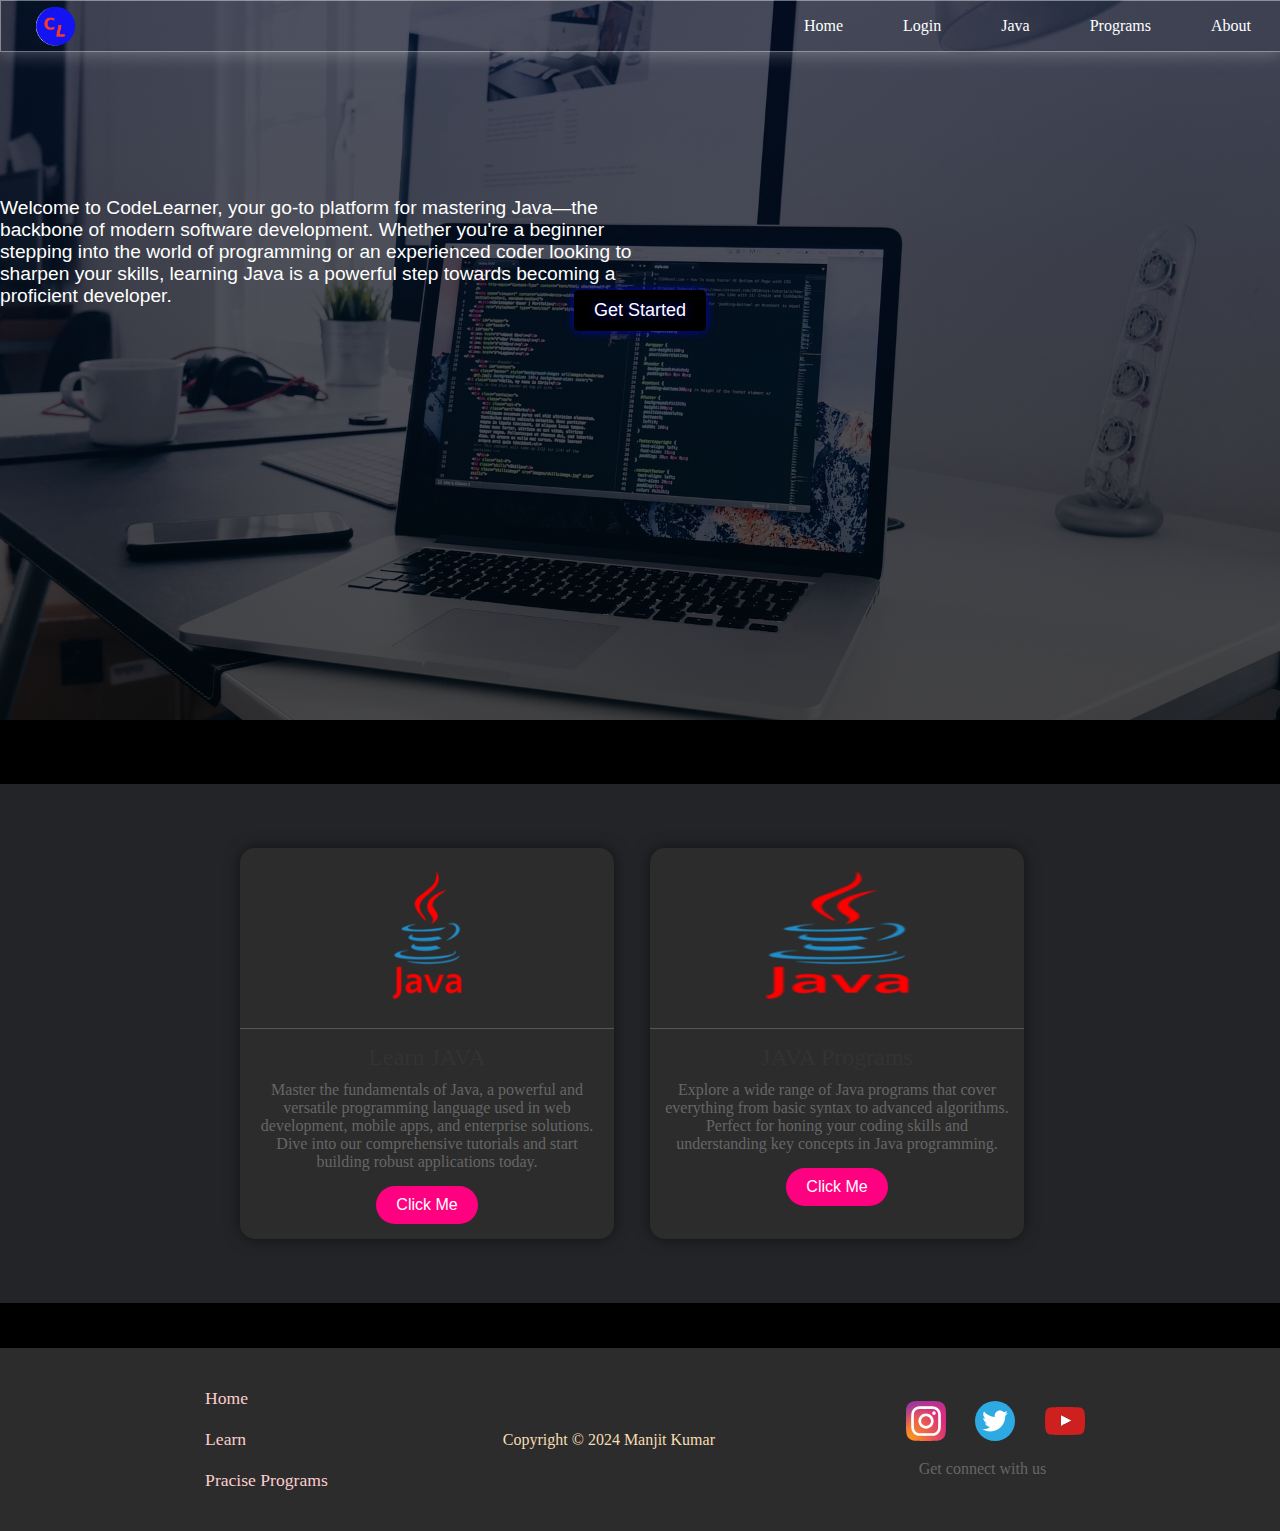
==== index.html @ a2fbdc66 "update" ====
<!DOCTYPE html>
<html lang="en">
<head>
    <meta charset="UTF-8">
    <meta name="viewport" content="width=device-width, initial-scale=1.0">
    <title>MK-WEB-HOME</title>
    <link rel="stylesheet" href="css/nav.css">
    <link rel="stylesheet" href="css/style.css">
    <link rel="stylesheet" href="css/util.css">
</head>
<body>
    <header>
        <nav>
            <ul class="sidebar">
              <li onclick=hideSidebar()><a href="#"><svg xmlns="http://www.w3.org/2000/svg" height="26" viewBox="0 96 960 960" width="26"><path d="m249 849-42-42 231-231-231-231 42-42 231 231 231-231 42 42-231 231 231 231-42 42-231-231-231 231Z"/></svg></a></li>
              <li><a href="/">Home</a></li>
              <li><a href="#">Login</a></li>
              <li><a href="java.html">Java</a></li>
              <li><a href="#">Programs</a></li>
              <li><a href="#">About</a></li>
              
            </ul>
            <ul>
              <li><a href="#"><img src="img/mylogo.png" width="50px" alt="">
              </a></a></li>
              <li class="hideOnMobile"><a href="/">Home</a></li>
              <li class="hideOnMobile"><a href="#">Login</a></li>
              <li class="hideOnMobile"><a href="java.html">Java</a></li>
              <li class="hideOnMobile"><a href="#">Programs</a></li>
              <li class="hideOnMobile"><a href="#">About</a></li>
              <li class="menu-button" onclick=showSidebar()><a href="#"><svg xmlns="http://www.w3.org/2000/svg" height="26" viewBox="0 96 960 960" width="26"><path d="M120 816v-60h720v60H120Zm0-210v-60h720v60H120Zm0-210v-60h720v60H120Z"/></svg></a></li>
            </ul>
          </nav>
                
    <!--/header-->
  
    <div class="bg">
        <div class="overlay">
            <p>Welcome to CodeLearner, 
            your go-to platform for mastering Java—the backbone of modern software development. 
            Whether you're a beginner stepping into the world of programming or an experienced coder looking to sharpen your skills, learning 
            Java is a powerful step towards becoming a proficient developer.</p>
        <button class="neon-button1"><a href="#java">Get Started</a></button>
    </div></div>
    </header>
    <div class="main">
    <div class="card-container">
        <div class="card">
            <div class="card-image" id="java">
                <a href="java.html"><img src="img/java.webp" alt="Card Image 1">
                </a></div>
            <div class="card-content">
                <h3>Learn JAVA</h3>
                <p>Master the fundamentals of Java, a powerful and versatile programming language used in web development, mobile apps, and enterprise solutions. Dive into our comprehensive tutorials and start building robust applications today.</p>
<button class="nano-button"><a href="java.html">Click Me</a></button>
            </div>
        </div>
        <div class="card">
            <div class="card-image" id="java2">
                <img src="img/java.webp" alt="Card Image 2">
            </div>
            <div class="card-content">
                <h3>JAVA Programs</h3>
                <p>Explore a wide range of Java programs that cover everything from basic syntax to advanced algorithms. Perfect for honing your coding skills and understanding key concepts in Java programming.</p>

<button class="nano-button">Click Me</button>
            </div>
        </div>
    </div>
</div>
    
        <!--div class="footer">
            <p>Copyright &copy; CodeLearner.com </p>
            <a href="https://www.vecteezy.com/free-vector/typewriter">Vector Credits: Vecteezy</a>
        </div-->
         <footer>
        <section>
            <ul>
                <li><a href="#">Home</a></li>
                <li><a href="learnjava.html">Learn</a></li>
                <li><a href="programs.html">Pracise Programs</a></li>
            </ul>
        </section>
        <section>
            Copyright &copy; 2024 Manjit Kumar
        </section>
        <section>
            <svg width="40px" height="40px" viewBox="0 0 3364.7 3364.7" xmlns="http://www.w3.org/2000/svg">
                <defs>
                    <radialGradient id="0" cx="217.76" cy="3290.99" r="4271.92" gradientUnits="userSpaceOnUse">
                        <stop offset=".09" stop-color="#fa8f21" />
                        <stop offset=".78" stop-color="#d82d7e" />
                    </radialGradient>
                    <radialGradient id="1" cx="2330.61" cy="3182.95" r="3759.33" gradientUnits="userSpaceOnUse">
                        <stop offset=".64" stop-color="#8c3aaa" stop-opacity="0" />
                        <stop offset="1" stop-color="#8c3aaa" />
                    </radialGradient>
                </defs>
                <path
                d="M853.2,3352.8c-200.1-9.1-308.8-42.4-381.1-70.6-95.8-37.3-164.1-81.7-236-153.5S119.7,2988.6,82.6,2892.8c-28.2-72.3-61.5-181-70.6-381.1C2,2295.4,0,2230.5,0,1682.5s2.2-612.8,11.9-829.3C21,653.1,54.5,544.6,82.5,472.1,119.8,376.3,164.3,308,236,236c71.8-71.8,140.1-116.4,236-153.5C544.3,54.3,653,21,853.1,11.9,1069.5,2,1134.5,0,1682.3,0c548,0,612.8,2.2,829.3,11.9,200.1,9.1,308.6,42.6,381.1,70.6,95.8,37.1,164.1,81.7,236,153.5s116.2,140.2,153.5,236c28.2,72.3,61.5,181,70.6,381.1,9.9,216.5,11.9,281.3,11.9,829.3,0,547.8-2,612.8-11.9,829.3-9.1,200.1-42.6,308.8-70.6,381.1-37.3,95.8-81.7,164.1-153.5,235.9s-140.2,116.2-236,153.5c-72.3,28.2-181,61.5-381.1,70.6-216.3,9.9-281.3,11.9-829.3,11.9-547.8,0-612.8-1.9-829.1-11.9"
                fill="url(#0)" />
                <path
                d="M853.2,3352.8c-200.1-9.1-308.8-42.4-381.1-70.6-95.8-37.3-164.1-81.7-236-153.5S119.7,2988.6,82.6,2892.8c-28.2-72.3-61.5-181-70.6-381.1C2,2295.4,0,2230.5,0,1682.5s2.2-612.8,11.9-829.3C21,653.1,54.5,544.6,82.5,472.1,119.8,376.3,164.3,308,236,236c71.8-71.8,140.1-116.4,236-153.5C544.3,54.3,653,21,853.1,11.9,1069.5,2,1134.5,0,1682.3,0c548,0,612.8,2.2,829.3,11.9,200.1,9.1,308.6,42.6,381.1,70.6,95.8,37.1,164.1,81.7,236,153.5s116.2,140.2,153.5,236c28.2,72.3,61.5,181,70.6,381.1,9.9,216.5,11.9,281.3,11.9,829.3,0,547.8-2,612.8-11.9,829.3-9.1,200.1-42.6,308.8-70.6,381.1-37.3,95.8-81.7,164.1-153.5,235.9s-140.2,116.2-236,153.5c-72.3,28.2-181,61.5-381.1,70.6-216.3,9.9-281.3,11.9-829.3,11.9-547.8,0-612.8-1.9-829.1-11.9"
                fill="url(#1)" />
                <path
                d="M1269.25,1689.52c0-230.11,186.49-416.7,416.6-416.7s416.7,186.59,416.7,416.7-186.59,416.7-416.7,416.7-416.6-186.59-416.6-416.7m-225.26,0c0,354.5,287.36,641.86,641.86,641.86s641.86-287.36,641.86-641.86-287.36-641.86-641.86-641.86S1044,1335,1044,1689.52m1159.13-667.31a150,150,0,1,0,150.06-149.94h-0.06a150.07,150.07,0,0,0-150,149.94M1180.85,2707c-121.87-5.55-188.11-25.85-232.13-43-58.36-22.72-100-49.78-143.78-93.5s-70.88-85.32-93.5-143.68c-17.16-44-37.46-110.26-43-232.13-6.06-131.76-7.27-171.34-7.27-505.15s1.31-373.28,7.27-505.15c5.55-121.87,26-188,43-232.13,22.72-58.36,49.78-100,93.5-143.78s85.32-70.88,143.78-93.5c44-17.16,110.26-37.46,232.13-43,131.76-6.06,171.34-7.27,505-7.27S2059.13,666,2191,672c121.87,5.55,188,26,232.13,43,58.36,22.62,100,49.78,143.78,93.5s70.78,85.42,93.5,143.78c17.16,44,37.46,110.26,43,232.13,6.06,131.87,7.27,171.34,7.27,505.15s-1.21,373.28-7.27,505.15c-5.55,121.87-25.95,188.11-43,232.13-22.72,58.36-49.78,100-93.5,143.68s-85.42,70.78-143.78,93.5c-44,17.16-110.26,37.46-232.13,43-131.76,6.06-171.34,7.27-505.15,7.27s-373.28-1.21-505-7.27M1170.5,447.09c-133.07,6.06-224,27.16-303.41,58.06-82.19,31.91-151.86,74.72-221.43,144.18S533.39,788.47,501.48,870.76c-30.9,79.46-52,170.34-58.06,303.41-6.16,133.28-7.57,175.89-7.57,515.35s1.41,382.07,7.57,515.35c6.06,133.08,27.16,223.95,58.06,303.41,31.91,82.19,74.62,152,144.18,221.43s139.14,112.18,221.43,144.18c79.56,30.9,170.34,52,303.41,58.06,133.35,6.06,175.89,7.57,515.35,7.57s382.07-1.41,515.35-7.57c133.08-6.06,223.95-27.16,303.41-58.06,82.19-32,151.86-74.72,221.43-144.18s112.18-139.24,144.18-221.43c30.9-79.46,52.1-170.34,58.06-303.41,6.06-133.38,7.47-175.89,7.47-515.35s-1.41-382.07-7.47-515.35c-6.06-133.08-27.16-224-58.06-303.41-32-82.19-74.72-151.86-144.18-221.43S2586.8,537.06,2504.71,505.15c-79.56-30.9-170.44-52.1-303.41-58.06C2068,441,2025.41,439.52,1686,439.52s-382.1,1.41-515.45,7.57"
                fill="#ffffff" />
            </svg>
            <svg width="40px" height="40px" viewBox="126.444 2.281 589 589" xmlns="http://www.w3.org/2000/svg">
                <circle cx="420.944" cy="296.781" r="294.5" fill="#2daae1" />
                <path
                    d="M609.773 179.634c-13.891 6.164-28.811 10.331-44.498 12.204 16.01-9.587 28.275-24.779 34.066-42.86a154.78 154.78 0 0 1-49.209 18.801c-14.125-15.056-34.267-24.456-56.551-24.456-42.773 0-77.462 34.675-77.462 77.473 0 6.064.683 11.98 1.996 17.66-64.389-3.236-121.474-34.079-159.684-80.945-6.672 11.446-10.491 24.754-10.491 38.953 0 26.875 13.679 50.587 34.464 64.477a77.122 77.122 0 0 1-35.097-9.686v.979c0 37.54 26.701 68.842 62.145 75.961-6.511 1.784-13.344 2.716-20.413 2.716-4.998 0-9.847-.473-14.584-1.364 9.859 30.769 38.471 53.166 72.363 53.799-26.515 20.785-59.925 33.175-96.212 33.175-6.25 0-12.427-.373-18.491-1.104 34.291 21.988 75.006 34.824 118.759 34.824 142.496 0 220.428-118.052 220.428-220.428 0-3.361-.074-6.697-.236-10.021a157.855 157.855 0 0 0 38.707-40.158z"
                    fill="#ffffff" />
            </svg>
            <svg width="40px" height="40px" viewBox="5.368 5.414 53.9 53.9" xmlns="http://www.w3.org/2000/svg">
                <path fill="#FFF"
                d="M41.272 31.81c-4.942-2.641-9.674-5.069-14.511-7.604v15.165c5.09-2.767 10.455-5.301 14.532-7.561h-.021z" />
                <path fill="#E8E0E0"
                d="M41.272 31.81c-4.942-2.641-14.511-7.604-14.511-7.604l12.758 8.575c.001 0-2.324 1.289 1.753-.971z" />
                <path fill="#CD201F"
                d="M27.691 51.242c-10.265-.189-13.771-.359-15.926-.803-1.458-.295-2.725-.95-3.654-1.9-.718-.719-1.289-1.816-1.732-3.338-.38-1.268-.528-2.323-.739-4.9-.323-5.816-.4-10.571 0-15.884.33-2.934.49-6.417 2.682-8.449 1.035-.951 2.239-1.563 3.591-1.816 2.112-.401 11.11-.718 20.425-.718 9.294 0 18.312.317 20.426.718 1.689.317 3.273 1.267 4.203 2.492 2 3.146 2.035 7.058 2.238 10.118.084 1.458.084 9.737 0 11.195-.316 4.836-.57 6.547-1.288 8.321-.444 1.12-.823 1.711-1.479 2.366a7.085 7.085 0 0 1-3.76 1.922c-8.883.668-16.426.813-24.987.676zM41.294 31.81c-4.942-2.641-9.674-5.09-14.511-7.625v15.166c5.09-2.767 10.456-5.302 14.532-7.562l-.021.021z" />
            </svg>
            <p style="text-align: center;">Get connect with us</p>
        </section>
    </footer>                     

</body>
<script src="main.js"></script>
</html>
---- css/nav.css ----
*{
    margin: 0;
    padding: 0;
  }
  
  .bg{
    height: 50vh;
   /* background: url('../laptop.jpg');
    background-size: cover;
    background-repeat: no-repeat;
     background-position: center; 
     */
    font-family: 'Segoe UI', Tahoma, Geneva, Verdana, sans-serif;
   
  }
 .bg .overlay 
{
  justify-content: center;
  align-items: center;
  text-align: center;
  position: relative;
  height: 100%;
  top: 0%;
  color: blue;
  font-size: 2.0em;
/*  background-color: rgba(0, 0, 0, 0.5); */
    z-index: 1;
}
.bg .overlay p
{
  justify-content: center;
  align-items: center;
  text-align: left;
  position: relative;
 color: white;
  font-size: 0.6em;
  width: 50%;
  height: 50%;
  top:30%;
  margin-left: 0%;
}


header {
    height: 80vh;
    width:100vw;
    background-image: linear-gradient(rgba(4, 9, 30, 0.7), rgba(0, 0, 0, 0.7)), url('../laptop.jpg');
    background-size: cover;
    background-position: center;
    z-index: -1;
 
    
}
/*
nav {
    position: sticky;
    top: 0;
    left: 0;
    right: 0;
    height: 10vh;
 /*  backdrop-filter: blur(10px);
    box-shadow: 0px 0px 20px rgba(227, 228, 237, 0.37); 
    /*border: 1px solid #ffffff6a;
    display: flex;
    align-items: center;
    justify-content: space-between;
    padding: 0px 30px;
    z-index: 5;
}
*/
 nav{
  position: sticky;
    box-shadow: 3px 3px 5px rgba(0, 0, 0, 0.5);
    width: 100vw;
    z-index: 3;
    /*background:white;*/
    box-shadow: 0px 0px 20px rgba(227, 228, 237, 0.37); 
    border: 1px solid #ffffff6a;
  }
  
  nav ul{
    width: 100%;
    list-style: none;
    display: flex;
    justify-content: flex-end;
    align-items: center;
  }
  nav li{
    height: 50px;
  }
  nav a{
    height: 100%;
    padding: 0 30px;
    text-decoration: none;
    display: flex;
    align-items: center;
    color: white;
    font-weight: 500;
  }
  nav a:hover{
    background-color: #f0f0f0;
  }
  nav li:first-child{
    margin-right: auto;
  }
  .sidebar{
    position: fixed;
    top: 0; 
    right: 0;
    height: 50vh;
    width: 250px;
    background-color: rgba(255, 255, 255, 0.15);
    backdrop-filter: blur(12px);
    box-shadow: -10px 0 10px rgba(0, 0, 0, 0.1);
    list-style: none;
    display: none;
    flex-direction: column;
    align-items: flex-start;
    justify-content: flex-start;
    
    z-index: 2;
  }
  .sidebar li{
    width: 100%;
    text-align: right;                                  
  }
  .sidebar a{
    width: 100%;
  }
  .menu-button{
    display: none;
  }
  @media(max-width: 800px){
    .hideOnMobile{
      display: none;
    }
    .menu-button{
      display: block;
    }
    .bg .overlay p
    {
      top: 5%;
      width: 70%;
      margin-left: 10%;
      font-size: 0.4em;
    }
  }
  @media(max-width: 400px){
    .sidebar{
      width: 50%;
    }
  }
---- css/style.css ----
* {
    margin: 0;
    padding: 0; 
  }
  body
  {
    background:black;
  }
  
/*  .footer {
    height: 50px;
    width: auto;
    background-color: var(--main-bg-color);
    display: flex;
    align-items: center;
    justify-content: center;
    color: white;
    flex-direction: column;
  }
  
  .footer a {
    color: white;
  }
*/
.neon-button1 {
  background-color: #000; /* Dark blue background color */
      color: #fff; /* White text color */
      padding: 10px 20px; 
      border: none;
      position: relative;
      top: 0%;
      border-radius: 5px;
      font-size: 18px;
      cursor: pointer;
      box-shadow: 0 0 10px rgba(0, 0, 255, 0.7);
      text-shadow: 0 0 10px rgba(0, 0, 255, 0.7);
      transition: background-color 0.3s ease, box-shadow 0.3s ease, text-shadow 0.3s ease;
      text-decoration: none; /* Remove underlines for anchor link */
   
}
a
{
  color: #fff;
}
.neon-button1:hover {
  background-color: #0000ff;
  box-shadow: 0 0 20px rgba(0, 0, 255, 0.9);
  text-shadow: 0 0 20px rgba(0, 0, 255, 0.9);
}


/* Container for both cards */
.card-container {
  display: flex;
 /* flex-wrap: wrap;*/
  justify-content: center;
  gap:20px; /* Space between the cards */
  width: 100%;
  height: auto;
  margin-top: 5%;
  margin-bottom: 5%;
  max-width: 800px; /* Maximum width for the container */
  
}

.card {
  position: relative;
  width: 50%; /* Adjusted width for two cards side by side */
  
  max-width: 100vw;
  background-color: #2c2c2c;
  border-radius: 15px;
  overflow: hidden;
  box-shadow: 0 0 15px rgba(0, 0, 0, 0.5);
  transition: transform 0.4s ease-in-out;
  margin-right: 2%;
  
}

.card:hover {
  transform: scale(1.05);
}

.card::before {
  content: '';
  position: absolute;
  top: -3px;
  left: -3px;
  right: -3px;
  bottom: -3px;
  z-index: -1;
  background: linear-gradient(45deg, #ff0080, #00ffea, #ff0080, #00ffea);
  background-size: 400% 400%;
  border-radius: 15px;
  filter: blur(5px);
  opacity: 0;
  transition: opacity 0.6s ease-in-out;
  box-shadow: 0 0 20px rgba(255, 0, 128, 0.8);
}

.card:hover::before {
  opacity: 1;
  animation: glowing 8s linear infinite;
}

@keyframes glowing {
  0% {
      background-position: 0% 50%;
  }
  50% {
      background-position: 100% 50%;
  }
  100% {
      background-position: 0% 50%;
  }
}

.card-image {
  background: none;
  padding: 0;
  display: flex;
  justify-content: center;
  align-items: center;
  border-bottom: 1px solid rgba(255, 255, 255, 0.2);
}

.card-image img {
  width: 100%;
  height: 20vh;
  display: block;
  max-width: 100%;
}

.card-content {
  padding: 15px;
  color: #ffffff;
  text-align: center;
}

.card-content h3 {
  margin: 0;
  margin-bottom: 10px;
  font-size: 1.5em;
}

.card-content p {
  margin: 0;
  margin-bottom: 15px;
  font-size: 1em;
}
.card-content p:hover
{
  color:white;
}
.nano-button {
  background-color: #ff0080;
  color: #ffffff;
  padding: 10px 20px;
  border: none;
  border-radius: 25px;
  font-size: 16px;
  cursor: pointer;
  position: relative;
  overflow: hidden;
  transition: background-color 0.4s;
}

.nano-button:before {
  content: '';
  position: absolute;
  top: 50%;
  left: 50%;
  width: 300%;
  height: 300%;
  background: rgba(255, 255, 255, 0.2);
  transition: all 0.75s cubic-bezier(0.23, 1, 0.32, 1);
  border-radius: 50%;
  opacity: 0;
  pointer-events: none;
  transform: translate(-50%, -50%) scale(0.1);
}

.nano-button:active:before {
  opacity: 1;
  transform: translate(-50%, -50%) scale(1);
}

.nano-button:hover {
  background-color: #ff4da6;
}

/* Responsive design */
@media (max-width: 800px) {
  .card-container {
      flex-direction: column; /* Stack the cards vertically on smaller screens */
      align-items: center;
      margin-top: 10%;
      margin-bottom: 10%;
  }
  .card {
      width: 50%; /* Make cards take full width on smaller screens */
      max-width: 90%;
      margin-bottom: 10%;
  }

  .card-content h3 {
      font-size: 1.3em;
  }
  .card-image img {
  height: 40vh;
}
.neon-button1
{
  top: 30%;
}
.main
{
  
  border: 2px solid red;
}
.bg
{
  height: 50vh;
}

  .card-content p {
      font-size: 0.9em;
  }

  .nano-button {
      padding: 8px 16px;
      font-size: 14px;
  }
  footer {
        flex-direction: column;
    }

    footer section {
        margin-top: 40px;
    }

}

@media (max-width: 480px) {
  .card {
      width: 80%;
  }

  .card-content h3 {
      font-size: 1.2em;
  }

  .card-content p {
      font-size: 0.85em;
  }

  .nano-button {
      padding: 6px 12px;
      font-size: 13px;
  }
}
.selector
{
  justify-content: center;
  align-items: center;
  /* text-align: center ; */
  border: 1px solid black;
  
 display: flex; 
}
.container {
  background-color: white;
  border-radius: 10px;
  box-shadow: 0 0 15px rgba(0, 0, 0, 0.1);
  width: 80vw;
  margin-top: 5%;
}

h1 {
  text-align: center;
  font-weight: 500;
  color: #1e88e5;
  margin-bottom: 30px;
}

label {
  display: block;
  font-weight: 500;
  margin-bottom: 10px;
  color: #555;
}

select {
  width: 100%;
  padding: 10px;
  border: 1px solid #ddd;
  border-radius: 5px;
  font-size: 16px;
  margin-bottom: 20px;
  transition: border-color 0.3s;
  background-color: #f9f9f9;
  margin-top:5%;
}

select:focus {
  border-color: #1e88e5;
  outline: none;
}

h3 {
  color: #333;
  margin-top: 30px;
  font-weight: 500;
}

p {
  font-size: 16px;
  margin-top: 10px;
  color: #666;
}
.Answer
{
  /* background-color: red; */
  display: flex;
  justify-content: space-around;
}
pre {
  background-color: #282c34;
  color: #61dafb;
  padding: 15px;
  width: 30vw;
  height: auto;
  border-radius: 5px;
  font-size: 14px;
  overflow-x: auto;
  line-height: 1.5;
  margin-top: 15px;
  margin-bottom: 5%;
}

/* Responsive Styles */
@media (max-width: 800px) {
  body {
      padding: 10px;
      height: auto;
  }

  .container {
      padding: 20px;
  }

  h1 {
      font-size: 24px;
  }

  select {
      font-size: 14px;
      padding: 8px;
  }

  h3 {
      font-size: 18px;
  }

  p {
      font-size: 14px;
  }

  pre {
      font-size: 12px;
  }
}

@media (max-width: 480px) {
  h1 {
      font-size: 20px;
  }

  select {
      font-size: 12px;
      padding: 6px;
  }

  h3 {
      font-size: 16px;
  }

  p {
      font-size: 12px;
  }
.Answer
{
  flex-direction: column;
}
  pre {
      font-size: 0.5em;
      width: 70vw;
  }
}

footer {
    display: flex;
    align-items: center;
    justify-content: space-evenly;
    margin-top: 5vh;
    background-color: #2c2c2c;
    color: wheat;
    padding: 30px;
}

footer ul li {
    list-style-type: none;
    padding: 10px;
}

footer p {
    margin-top: 15px;
}

footer ul li a {
    color: rgb(251, 206, 206);
    transition: 0.3s color;
    font-size: 1.1rem;
}

footer svg {
    margin-left: 2vw;
    transition: 0.5s all;
}

footer svg:hover {
    transform: scale(1.1);
    filter: brightness(1.5);
}

footer ul li a:hover {
    color: rgb(255, 255, 255);
}
---- css/util.css ----
@import url("https://fonts.googleapis.com/css2?family=Roboto&display=swap");
@import url("https://fonts.googleapis.com/css2?family=Baloo+Bhaina+2:wght@500&display=swap");
:root { 
  --main-bg-color: #22e722;
  --font1: "Baloo Bhaina 2", cursive;
  --font2: "Roboto", sans-serif;
}
*{
  margin: 0;
  padding: 0;
  /*list-style: none;*/
  text-decoration: none;
}

.center{
  text-align: center
}

.font1 {
  font-family: var(--font1);
}
.font2 {
  font-family: var(--font2);
}

.max-width-1 {
  max-width: 80vw;
  max-height: 100vh;
  
}

.max-width-2 {
  max-width: 100vw;
  max-height: 100vh;
  
 
}

.m-auto {
  margin-left: 10%;
}

.mx-1{
  margin-left: 23px;
  margin-right: 23px;
}

.my-2{
  margin-top: 0px;
  margin-bottom: 32px;
}


.main{
  display: flex;
  justify-content: center;
  align-items: center;
  background-color: #232427;
  height: auto;
  margin-top: 5%;
  
}
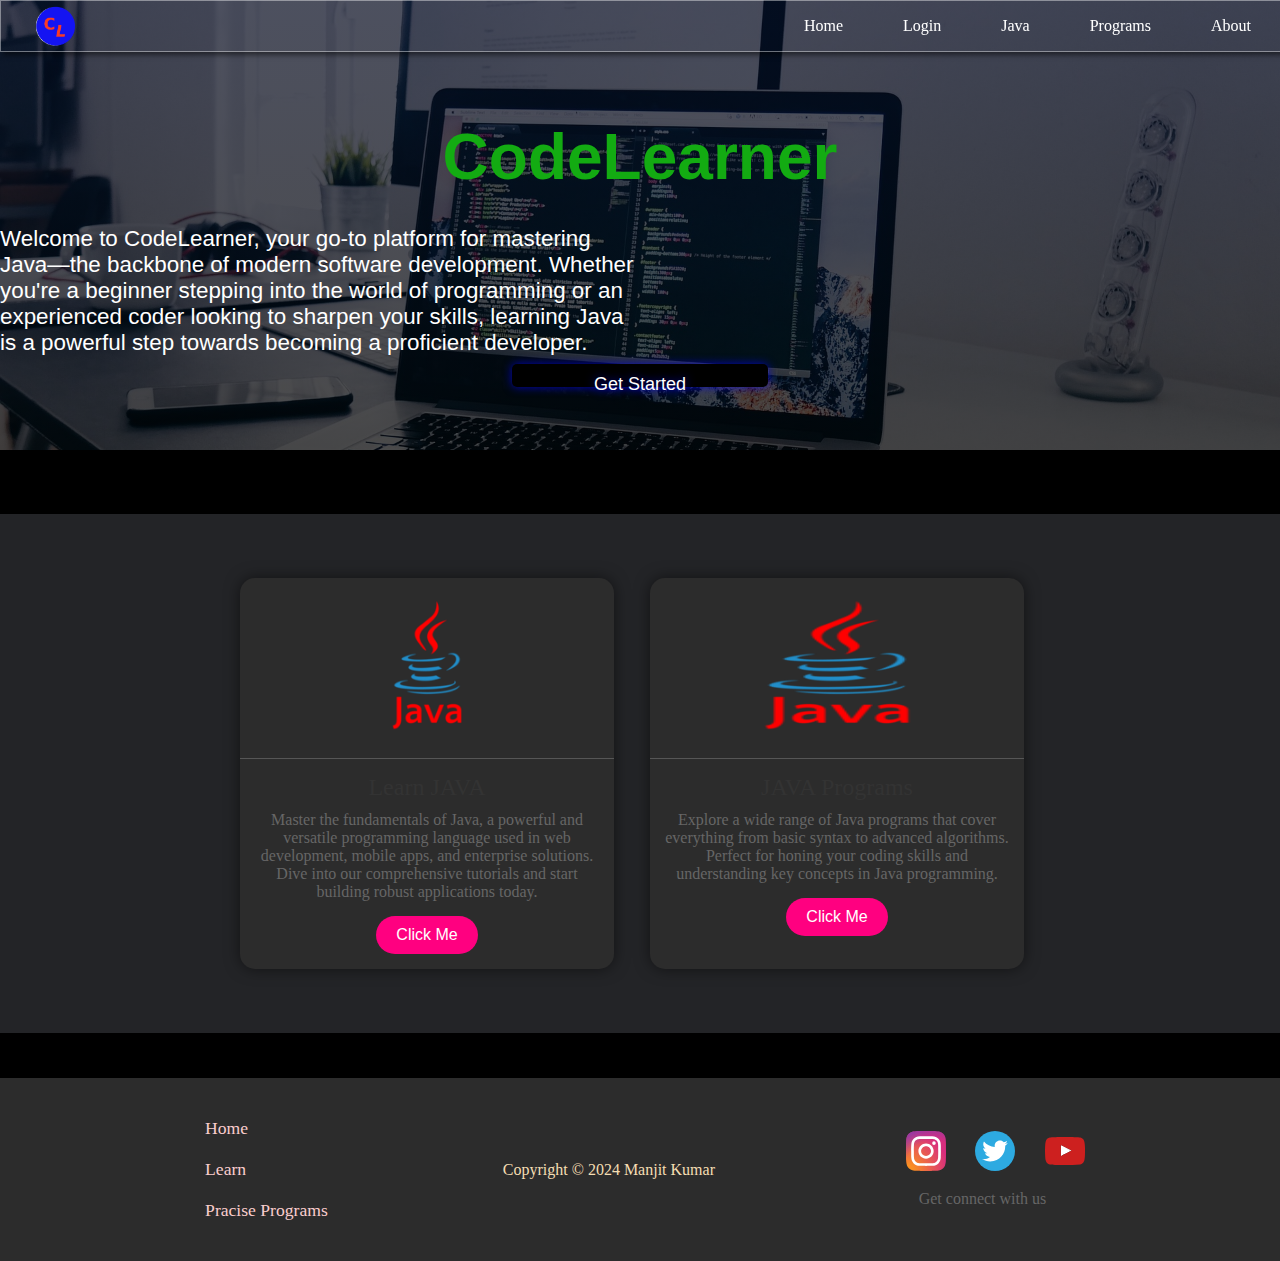
==== commit adbd1262: "update title" ====
--- a/index.html
+++ b/index.html
@@ -36,7 +36,8 @@
   
     <div class="bg">
         <div class="overlay">
-            <p>Welcome to CodeLearner, 
+          <h1 class="head">CodeLearner</h1>
+            <p class="p1">Welcome to CodeLearner, 
             your go-to platform for mastering Java—the backbone of modern software development. 
             Whether you're a beginner stepping into the world of programming or an experienced coder looking to sharpen your skills, learning 
             Java is a powerful step towards becoming a proficient developer.</p>
--- a/css/nav.css
+++ b/css/nav.css
@@ -33,16 +33,16 @@
   text-align: left;
   position: relative;
  color: white;
-  font-size: 0.6em;
+  font-size: 0.7em;
   width: 50%;
   height: 50%;
-  top:30%;
+  top:20%;
   margin-left: 0%;
 }
 
 
 header {
-    height: 80vh;
+    height: 50vh;
     width:100vw;
     background-image: linear-gradient(rgba(4, 9, 30, 0.7), rgba(0, 0, 0, 0.7)), url('../laptop.jpg');
     background-size: cover;
@@ -70,11 +70,15 @@
 */
  nav{
   position: sticky;
+  top: 0;
+  left: 0;
+  right: 0;
+
     box-shadow: 3px 3px 5px rgba(0, 0, 0, 0.5);
     width: 100vw;
     z-index: 3;
     /*background:white;*/
-    box-shadow: 0px 0px 20px rgba(227, 228, 237, 0.37); 
+    box-shadow: 0px 0px 20px rgba(227, 22  8, 237, 0.37); 
     border: 1px solid #ffffff6a;
   }
   
--- a/css/style.css
+++ b/css/style.css
@@ -6,6 +6,14 @@
   {
     background:black;
   }
+
+  .head
+{
+  color: #13AB12;
+  position: relative;
+  top: 15%;
+}
+  
   
 /*  .footer {
     height: 50px;
@@ -25,16 +33,19 @@
 .neon-button1 {
   background-color: #000; /* Dark blue background color */
       color: #fff; /* White text color */
+      width: 20%;
+      height:5%;
+      
       padding: 10px 20px; 
       border: none;
       position: relative;
-      top: 0%;
+      top:0%;
       border-radius: 5px;
       font-size: 18px;
       cursor: pointer;
       box-shadow: 0 0 10px rgba(0, 0, 255, 0.7);
       text-shadow: 0 0 10px rgba(0, 0, 255, 0.7);
-      transition: background-color 0.3s ease, box-shadow 0.3s ease, text-shadow 0.3s ease;
+      transition: background-color 0.3s ease-in-out, box-shadow 0.3s ease, text-shadow 0.3s ease-in-out,transform 1s ease-in-out;
       text-decoration: none; /* Remove underlines for anchor link */
    
 }
@@ -191,6 +202,10 @@
 
 /* Responsive design */
 @media (max-width: 800px) {
+ header
+  {
+    height: 70vh;
+  }
   .card-container {
       flex-direction: column; /* Stack the cards vertically on smaller screens */
       align-items: center;
@@ -211,7 +226,9 @@
 }
 .neon-button1
 {
-  top: 30%;
+  top: 20%;
+  width: 50%;
+  height: 20%;
 }
 .main
 {
@@ -276,7 +293,7 @@
   margin-top: 5%;
 }
 
-h1 {
+.container h1 {
   text-align: center;
   font-weight: 500;
   color: #1e88e5;
@@ -369,6 +386,10 @@
   pre {
       font-size: 12px;
   }
+ 
+  .bg .overlay h1{
+   top: 5%;
+  }
 }
 
 @media (max-width: 480px) {
@@ -396,6 +417,7 @@
       font-size: 0.5em;
       width: 70vw;
   }
+ 
 }
 
 footer {
@@ -436,5 +458,3 @@
 footer ul li a:hover {
     color: rgb(255, 255, 255);
 }
-
-  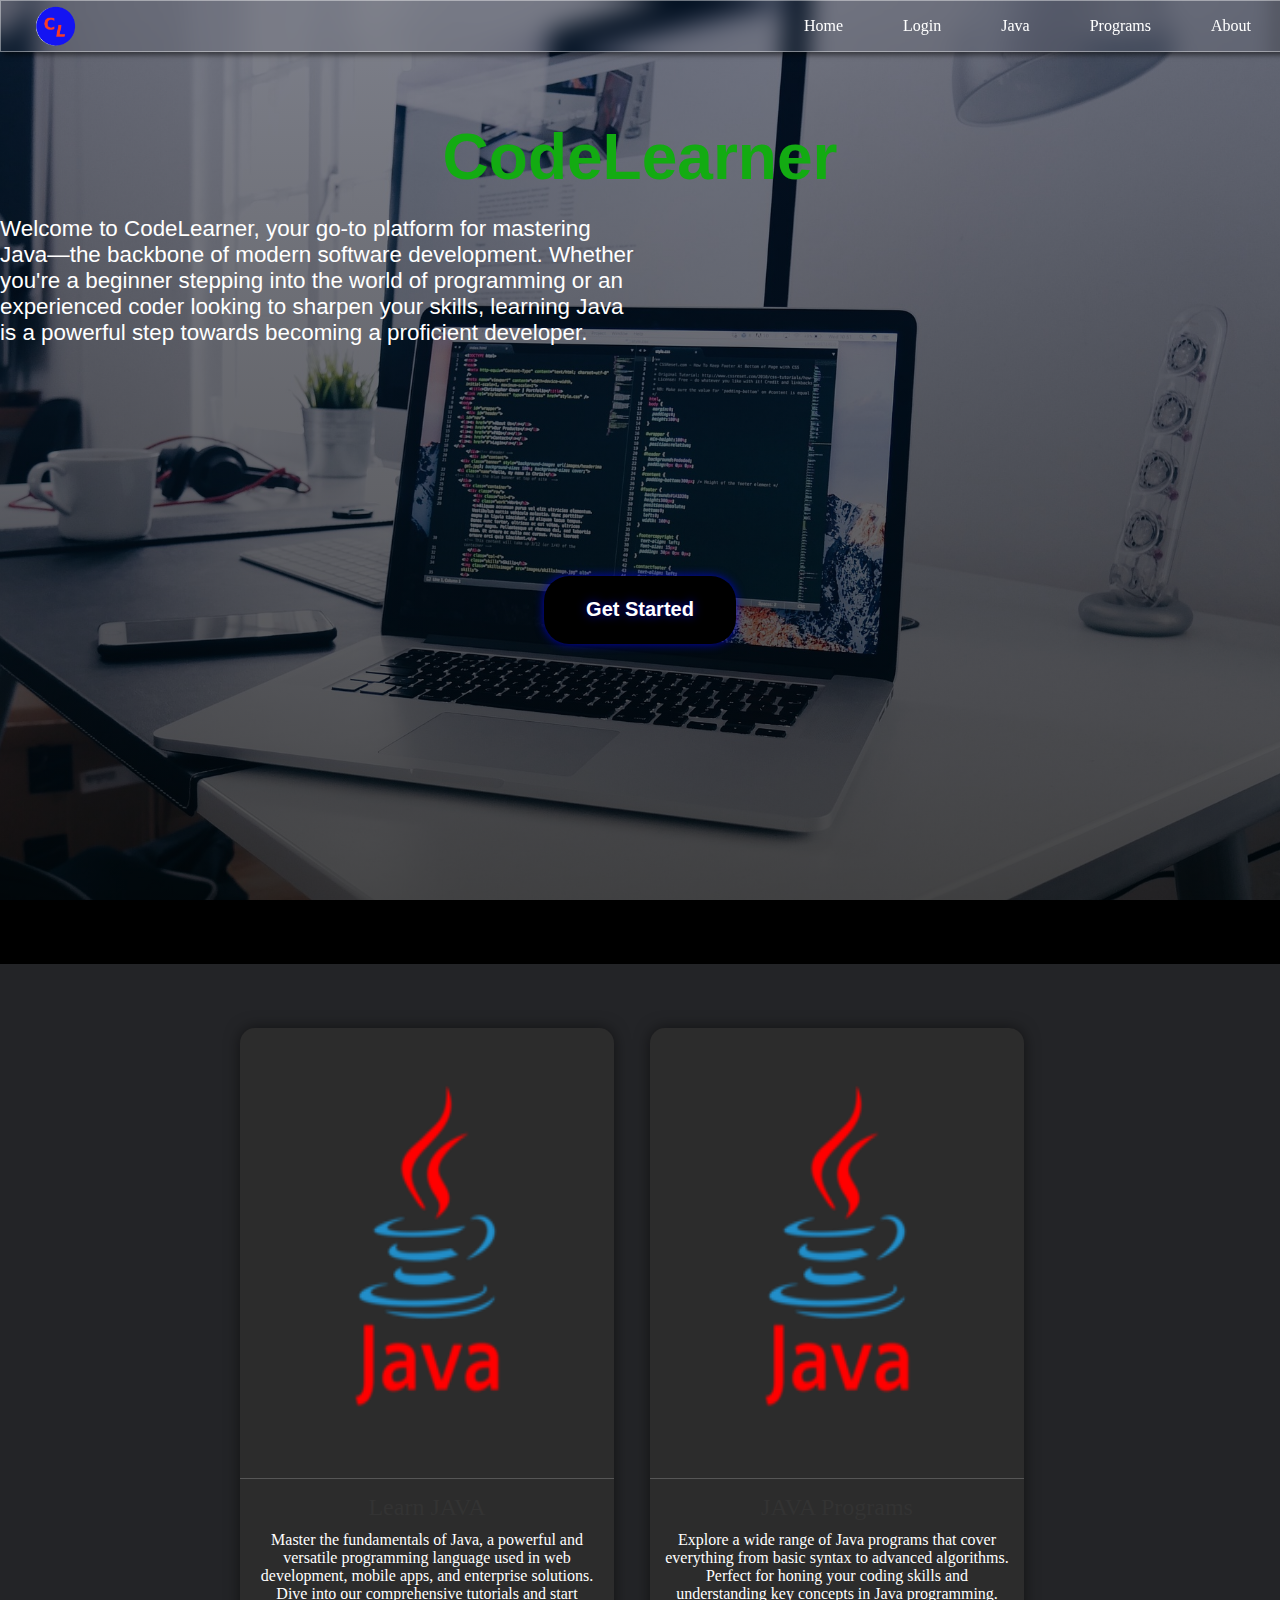
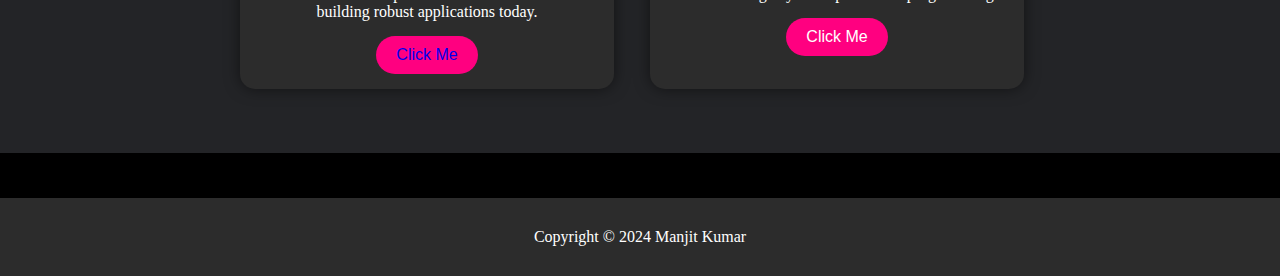
==== commit 33e3f56e: "update" ====
--- a/index.html
+++ b/index.html
@@ -69,12 +69,13 @@
         </div>
     </div>
 </div>
-    
-        <!--div class="footer">
-            <p>Copyright &copy; CodeLearner.com </p>
-            <a href="https://www.vecteezy.com/free-vector/typewriter">Vector Credits: Vecteezy</a>
-        </div-->
-         <footer>
+    <footer>
+        <div class="footer">
+            <p>Copyright &copy; 2024 Manjit Kumar </p>
+        </div>
+    </footer>
+       
+         <!--footer>
         <section>
             <ul>
                 <li><a href="#">Home</a></li>
@@ -83,7 +84,7 @@
             </ul>
         </section>
         <section>
-            Copyright &copy; 2024 Manjit Kumar
+            Copyright &copy; 
         </section>
         <section>
             <svg width="40px" height="40px" viewBox="0 0 3364.7 3364.7" xmlns="http://www.w3.org/2000/svg">
@@ -123,7 +124,7 @@
             </svg>
             <p style="text-align: center;">Get connect with us</p>
         </section>
-    </footer>                     
+    </footer-->                     
 
 </body>
 <script src="main.js"></script>
--- a/css/nav.css
+++ b/css/nav.css
@@ -42,9 +42,9 @@
 
 
 header {
-    height: 50vh;
+    height: 100vh;
     width:100vw;
-    background-image: linear-gradient(rgba(4, 9, 30, 0.7), rgba(0, 0, 0, 0.7)), url('../laptop.jpg');
+    background-image: linear-gradient(rgba(4, 9, 30, 0.5), rgba(0, 0, 0, 0.7)), url('../laptop.jpg');
     background-size: cover;
     background-position: center;
     z-index: -1;
@@ -73,7 +73,7 @@
   top: 0;
   left: 0;
   right: 0;
-
+ backdrop-filter: blur(12px);
     box-shadow: 3px 3px 5px rgba(0, 0, 0, 0.5);
     width: 100vw;
     z-index: 3;
@@ -102,18 +102,20 @@
     font-weight: 500;
   }
   nav a:hover{
-    background-color: #f0f0f0;
+    background-color: white;
+    /*background-color: #f0f0f0;*/
+    color:black;
   }
   nav li:first-child{
     margin-right: auto;
   }
   .sidebar{
-    position: fixed;
-    top: 0; 
+    position:absolute;
+    top: 10%; 
     right: 0;
     height: 50vh;
-    width: 250px;
-    background-color: rgba(255, 255, 255, 0.15);
+    width: 25%;
+   background-color: rgba(0, 0, 0, 0.15);
     backdrop-filter: blur(12px);
     box-shadow: -10px 0 10px rgba(0, 0, 0, 0.1);
     list-style: none;
@@ -143,7 +145,7 @@
     }
     .bg .overlay p
     {
-      top: 5%;
+      top: 28%;
       width: 70%;
       margin-left: 10%;
       font-size: 0.4em;
@@ -151,6 +153,6 @@
   }
   @media(max-width: 400px){
     .sidebar{
-      width: 50%;
+      width: 30%;
     }
   }
--- a/css/style.css
+++ b/css/style.css
@@ -15,7 +15,7 @@
 }
   
   
-/*  .footer {
+  /*.footer {
     height: 50px;
     width: auto;
     background-color: var(--main-bg-color);
@@ -25,23 +25,24 @@
     color: white;
     flex-direction: column;
   }
-  
-  .footer a {
-    color: white;
-  }
-*/
+  */
+  .f{
+    color: red;
+  }
+
+html {
+  scroll-behavior: smooth;
+}
 .neon-button1 {
   background-color: #000; /* Dark blue background color */
       color: #fff; /* White text color */
-      width: 20%;
-      height:5%;
-      
-      padding: 10px 20px; 
+      width: 15%;
+      height:15%;
+       
       border: none;
       position: relative;
-      top:0%;
-      border-radius: 5px;
-      font-size: 18px;
+      top:50%;
+      border-radius: 25px;
       cursor: pointer;
       box-shadow: 0 0 10px rgba(0, 0, 255, 0.7);
       text-shadow: 0 0 10px rgba(0, 0, 255, 0.7);
@@ -49,12 +50,26 @@
       text-decoration: none; /* Remove underlines for anchor link */
    
 }
-a
-{
-  color: #fff;
+.neon-button1 a
+{
+  font-size: 1.5em;
+  color: white;
+  font-weight: 600;
+}
+.neon-button1 a:hover
+{
+  color :black;
+}
+@media (max-width: 1200px) {
+        .neon-button1
+        {
+            height: 20%;
+            width: 20%;
+        }
 }
 .neon-button1:hover {
   background-color: #0000ff;
+  color: white;
   box-shadow: 0 0 20px rgba(0, 0, 255, 0.9);
   text-shadow: 0 0 20px rgba(0, 0, 255, 0.9);
 }
@@ -137,7 +152,7 @@
 
 .card-image img {
   width: 100%;
-  height: 20vh;
+  height: 50vh;
   display: block;
   max-width: 100%;
 }
@@ -204,7 +219,7 @@
 @media (max-width: 800px) {
  header
   {
-    height: 70vh;
+    height: 80vh;
   }
   .card-container {
       flex-direction: column; /* Stack the cards vertically on smaller screens */
@@ -226,10 +241,15 @@
 }
 .neon-button1
 {
-  top: 20%;
-  width: 50%;
+  top: 30%;
+  width: 30%;
   height: 20%;
 }
+.neon-button1 a
+  {
+    font-size: 0.9em;
+    font-weight: 900;
+  }
 .main
 {
   
@@ -275,6 +295,15 @@
       padding: 6px 12px;
       font-size: 13px;
   }
+  header
+  {
+    height: 70vh;
+  }
+ .neon-button1
+  {
+    width: 40%;
+    height: 15%;
+  } 
 }
 .selector
 {
@@ -330,11 +359,13 @@
   font-weight: 500;
 }
 
+/*
 p {
   font-size: 16px;
   margin-top: 10px;
   color: #666;
 }
+  */
 .Answer
 {
   /* background-color: red; */
@@ -388,8 +419,9 @@
   }
  
   .bg .overlay h1{
-   top: 5%;
-  }
+   top: 15%;
+  }
+
 }
 
 @media (max-width: 480px) {
@@ -426,10 +458,10 @@
     justify-content: space-evenly;
     margin-top: 5vh;
     background-color: #2c2c2c;
-    color: wheat;
+    color: white;
     padding: 30px;
 }
-
+/*
 footer ul li {
     list-style-type: none;
     padding: 10px;
@@ -458,3 +490,4 @@
 footer ul li a:hover {
     color: rgb(255, 255, 255);
 }
+*/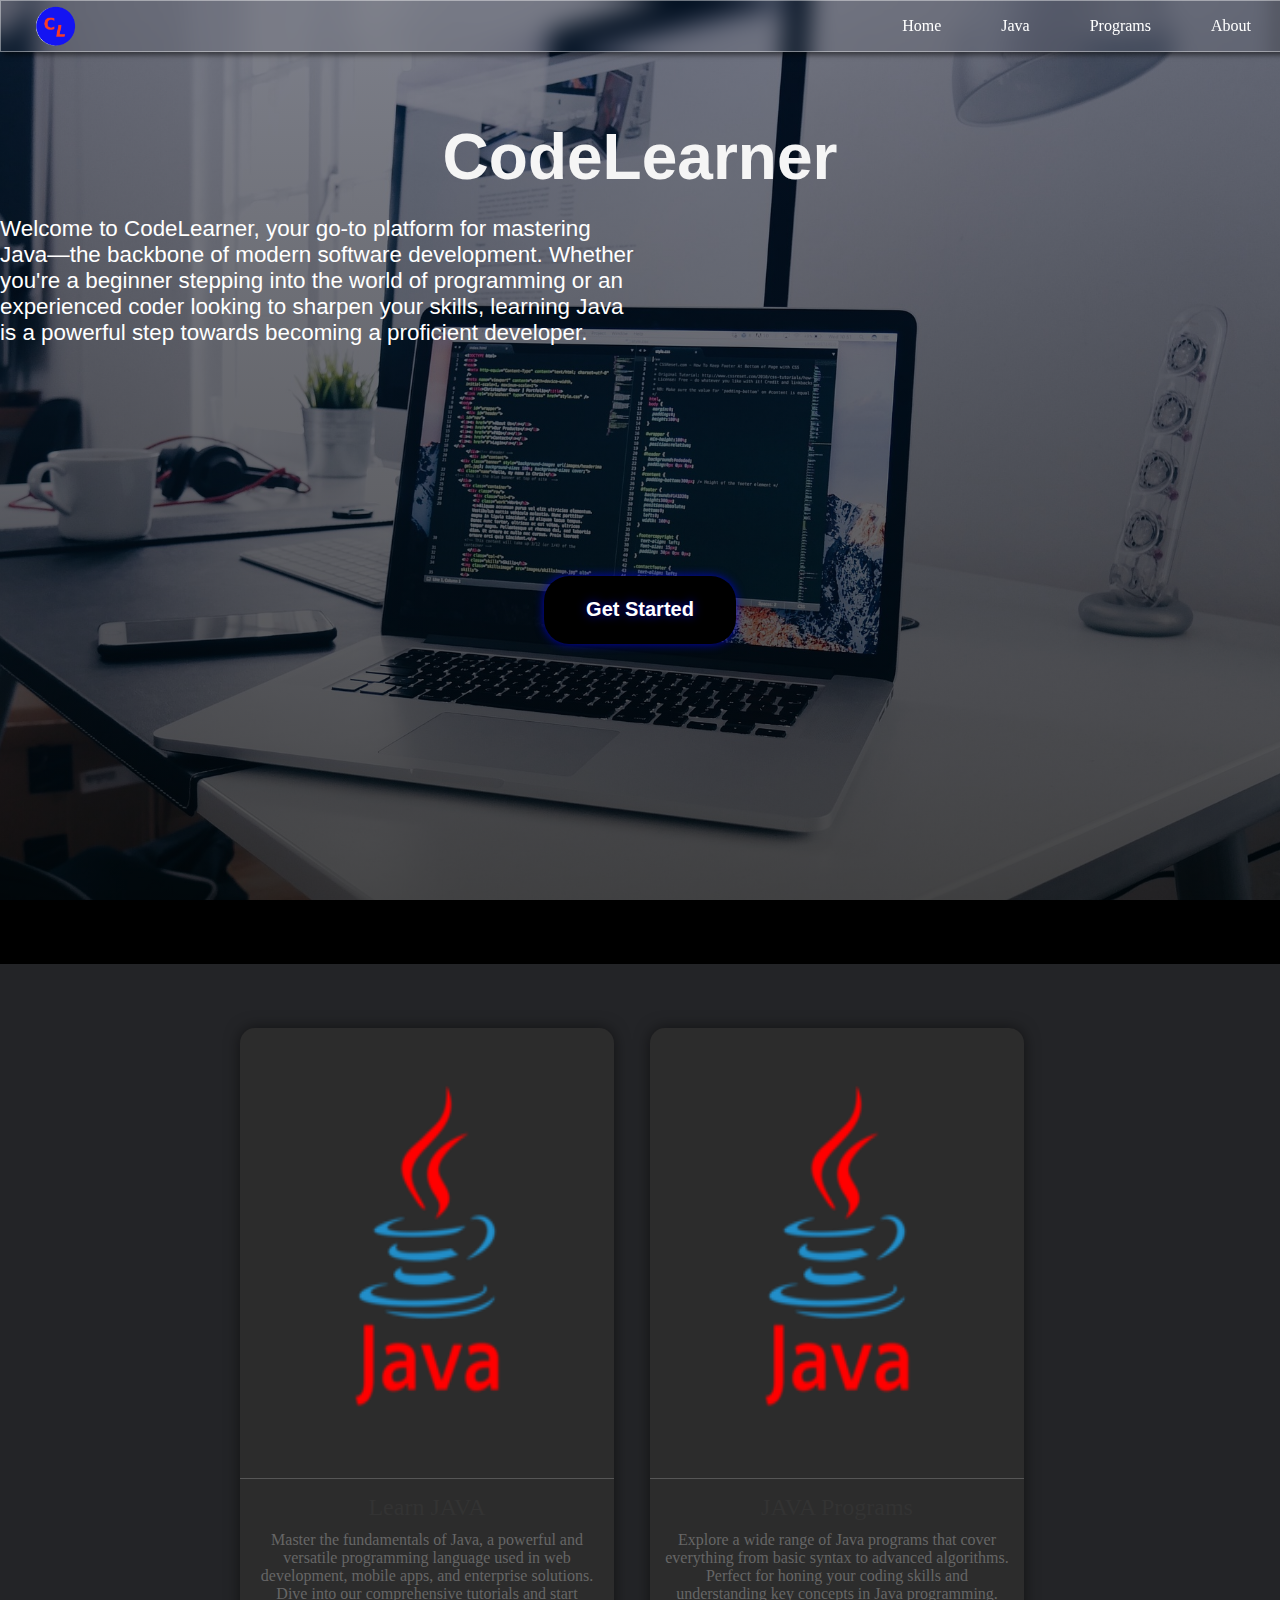
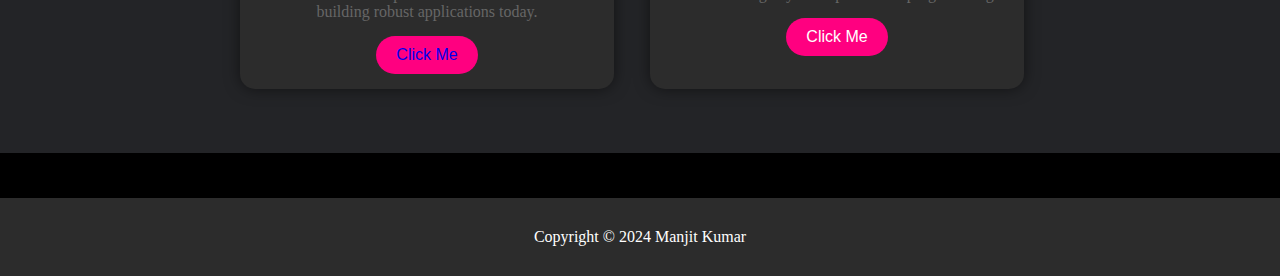
==== commit ff46b764: "updeteWeb" ====
--- a/index.html
+++ b/index.html
@@ -13,10 +13,10 @@
         <nav>
             <ul class="sidebar">
               <li onclick=hideSidebar()><a href="#"><svg xmlns="http://www.w3.org/2000/svg" height="26" viewBox="0 96 960 960" width="26"><path d="m249 849-42-42 231-231-231-231 42-42 231 231 231-231 42 42-231 231 231 231-42 42-231-231-231 231Z"/></svg></a></li>
-              <li><a href="/">Home</a></li>
-              <li><a href="#">Login</a></li>
-              <li><a href="java.html">Java</a></li>
-              <li><a href="#">Programs</a></li>
+              <li><a href="index.html">Home</a></li>
+              <!--li><a href="#">Login</a></li-->
+              <li><a href="#" >Java</a></li>
+              <li><a href="Program.html">Programs</a></li>
               <li><a href="#">About</a></li>
               
             </ul>
@@ -24,9 +24,9 @@
               <li><a href="#"><img src="img/mylogo.png" width="50px" alt="">
               </a></a></li>
               <li class="hideOnMobile"><a href="/">Home</a></li>
-              <li class="hideOnMobile"><a href="#">Login</a></li>
-              <li class="hideOnMobile"><a href="java.html">Java</a></li>
-              <li class="hideOnMobile"><a href="#">Programs</a></li>
+              <!--li class="hideOnMobile"><a href="#">Login</a></li-->
+              <li class="hideOnMobile" onclick=close()><a href="#">Java</a></li>
+              <li class="hideOnMobile"><a href="Program.html">Programs</a></li>
               <li class="hideOnMobile"><a href="#">About</a></li>
               <li class="menu-button" onclick=showSidebar()><a href="#"><svg xmlns="http://www.w3.org/2000/svg" height="26" viewBox="0 96 960 960" width="26"><path d="M120 816v-60h720v60H120Zm0-210v-60h720v60H120Zm0-210v-60h720v60H120Z"/></svg></a></li>
             </ul>
@@ -53,7 +53,7 @@
             <div class="card-content">
                 <h3>Learn JAVA</h3>
                 <p>Master the fundamentals of Java, a powerful and versatile programming language used in web development, mobile apps, and enterprise solutions. Dive into our comprehensive tutorials and start building robust applications today.</p>
-<button class="nano-button"><a href="java.html">Click Me</a></button>
+<button class="nano-button"><a href="Program.html">Click Me</a></button>
             </div>
         </div>
         <div class="card">
--- a/css/style.css
+++ b/css/style.css
@@ -9,7 +9,7 @@
 
   .head
 {
-  color: #13AB12;
+  color: whitesmoke;
   position: relative;
   top: 15%;
 }
@@ -173,6 +173,7 @@
   margin: 0;
   margin-bottom: 15px;
   font-size: 1em;
+  color: #666;
 }
 .card-content p:hover
 {
@@ -385,7 +386,10 @@
   margin-top: 15px;
   margin-bottom: 5%;
 }
-
+label
+{
+  font-size: 2em;
+}
 /* Responsive Styles */
 @media (max-width: 800px) {
   body {
@@ -415,18 +419,22 @@
   }
 
   pre {
-      font-size: 12px;
-  }
+    font-size: 1em;
+    width: 70vw;
+}
  
   .bg .overlay h1{
    top: 15%;
   }
-
-}
-
-@media (max-width: 480px) {
+  .Answer
+  {
+    flex-direction: column;
+  }
+}
+
+/* @media (max-width: 800px) {
   h1 {
-      font-size: 20px;
+      font-size: 2em;
   }
 
   select {
@@ -439,18 +447,12 @@
   }
 
   p {
-      font-size: 12px;
-  }
-.Answer
-{
-  flex-direction: column;
-}
-  pre {
-      font-size: 0.5em;
-      width: 70vw;
-  }
+      font-size: 1em;
+  }
+
+  
  
-}
+} */
 
 footer {
     display: flex;
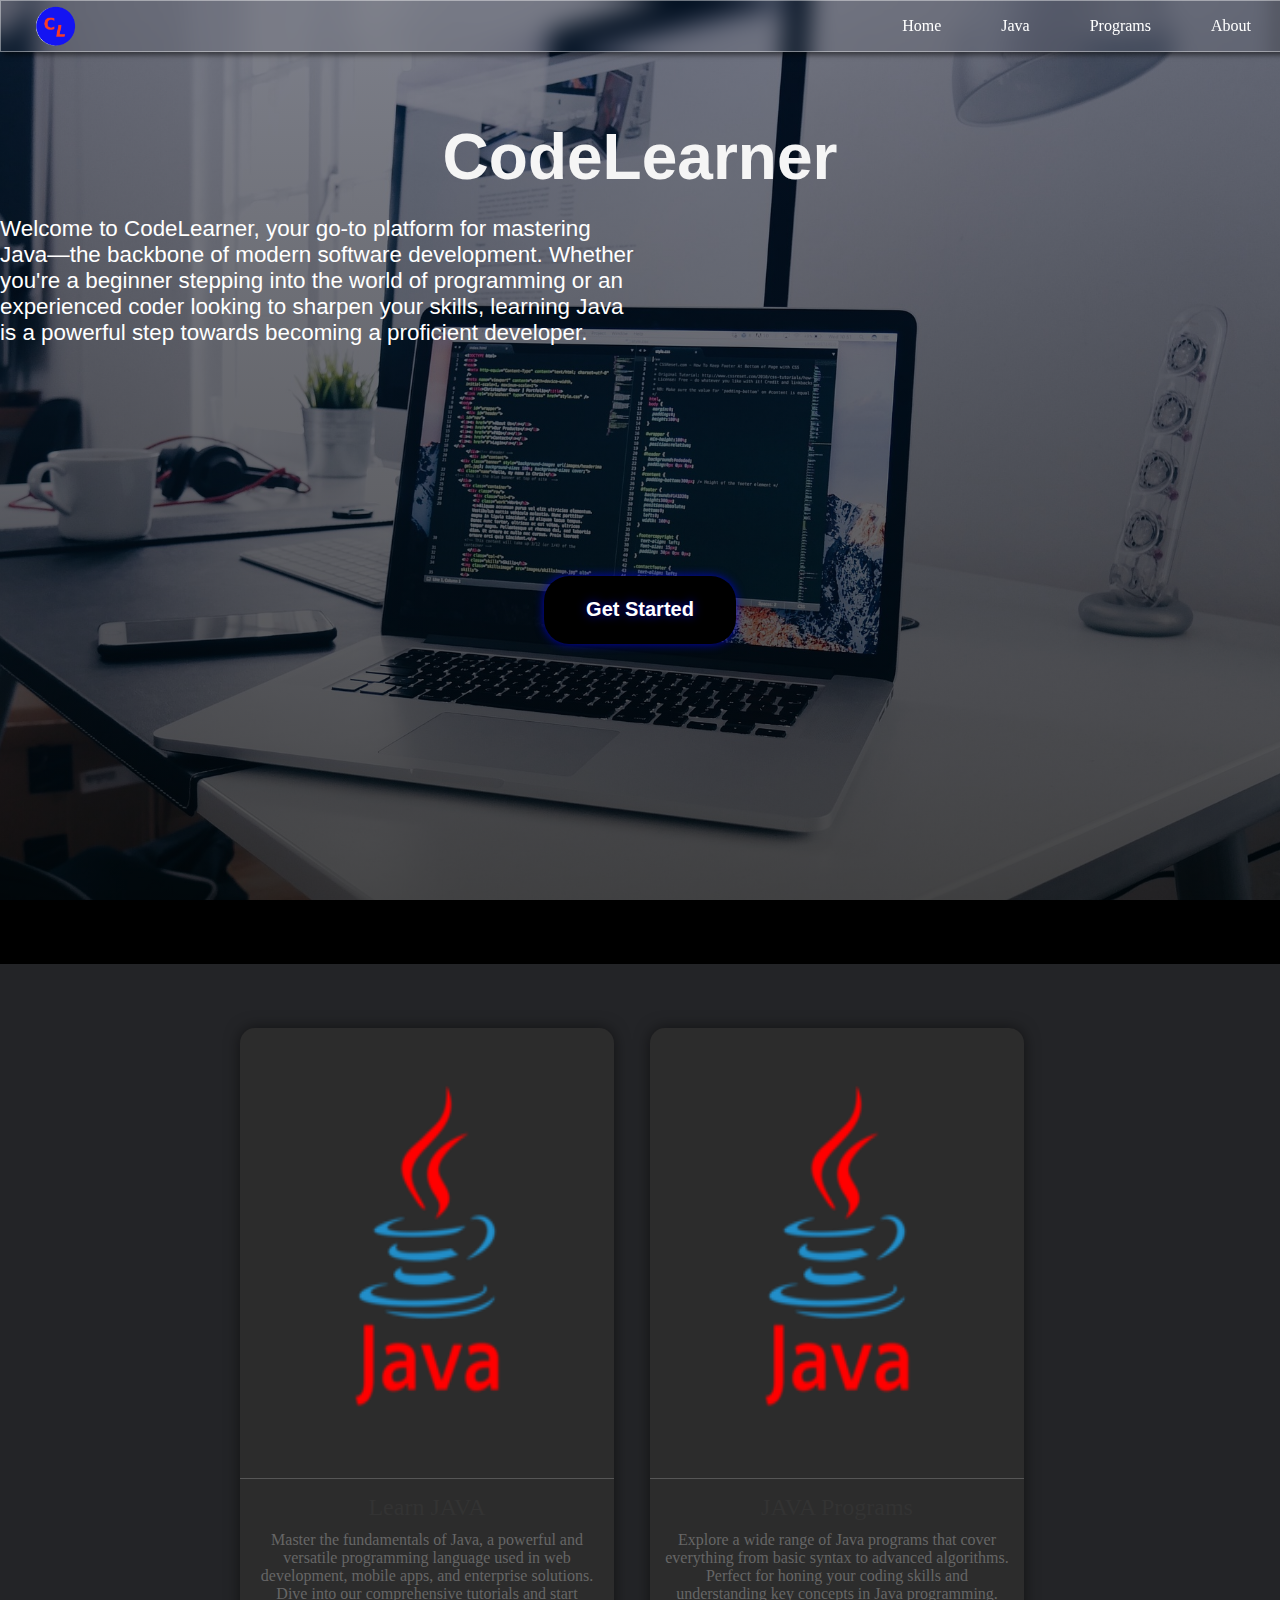
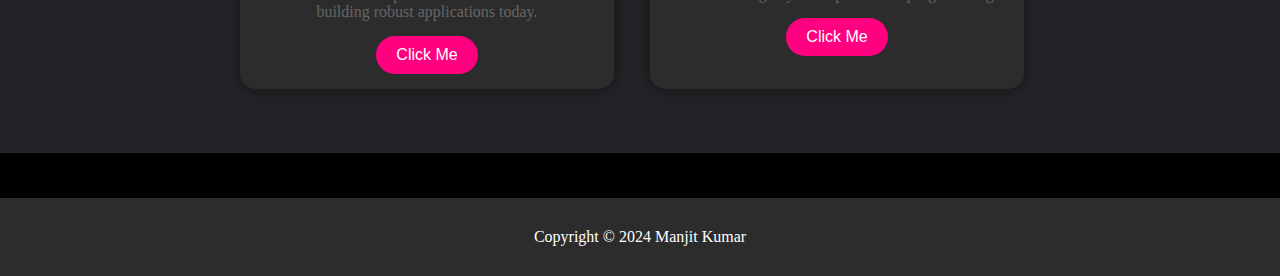
==== commit 62e484b2: "basic_update" ====
--- a/index.html
+++ b/index.html
@@ -127,5 +127,6 @@
     </footer-->                     
 
 </body>
+<script src="nav.js"></script>
 <script src="main.js"></script>
 </html>
--- a/css/style.css
+++ b/css/style.css
@@ -215,7 +215,10 @@
 .nano-button:hover {
   background-color: #ff4da6;
 }
-
+.nano-button a
+{
+  color: white;
+}
 /* Responsive design */
 @media (max-width: 800px) {
  header
@@ -377,7 +380,7 @@
   background-color: #282c34;
   color: #61dafb;
   padding: 15px;
-  width: 30vw;
+  width: 35vw;
   height: auto;
   border-radius: 5px;
   font-size: 14px;
@@ -388,7 +391,7 @@
 }
 label
 {
-  font-size: 2em;
+  font-size: 1.5em;
 }
 /* Responsive Styles */
 @media (max-width: 800px) {
@@ -420,7 +423,7 @@
 
   pre {
     font-size: 1em;
-    width: 70vw;
+    width: 75vw;
 }
  
   .bg .overlay h1{
--- a/css/util.css
+++ b/css/util.css
@@ -60,4 +60,28 @@
   margin-top: 5%;
   
 } 
-
+.code
+{
+  display: inline;
+  position: relative;
+}
+.copy
+{
+  height: auto;
+  width: 15%;
+  position: absolute;
+  right: 0;
+  padding: 5px 10px; /* Add some padding for better appearance */
+  font-size: 12px;
+  background-color: #61dafb; /* Optional: style the button */
+  color: #282c34; /* Optional: contrasting text color */
+  border: none; /* Optional: remove border */
+  border-radius: 5px; /* Optional: rounded corners */
+  cursor: pointer; /* Add a pointer on hover */
+}
+.prehead
+{
+  /* background-color: red; */
+  position: relative;
+  border: 2px red solid;
+}
